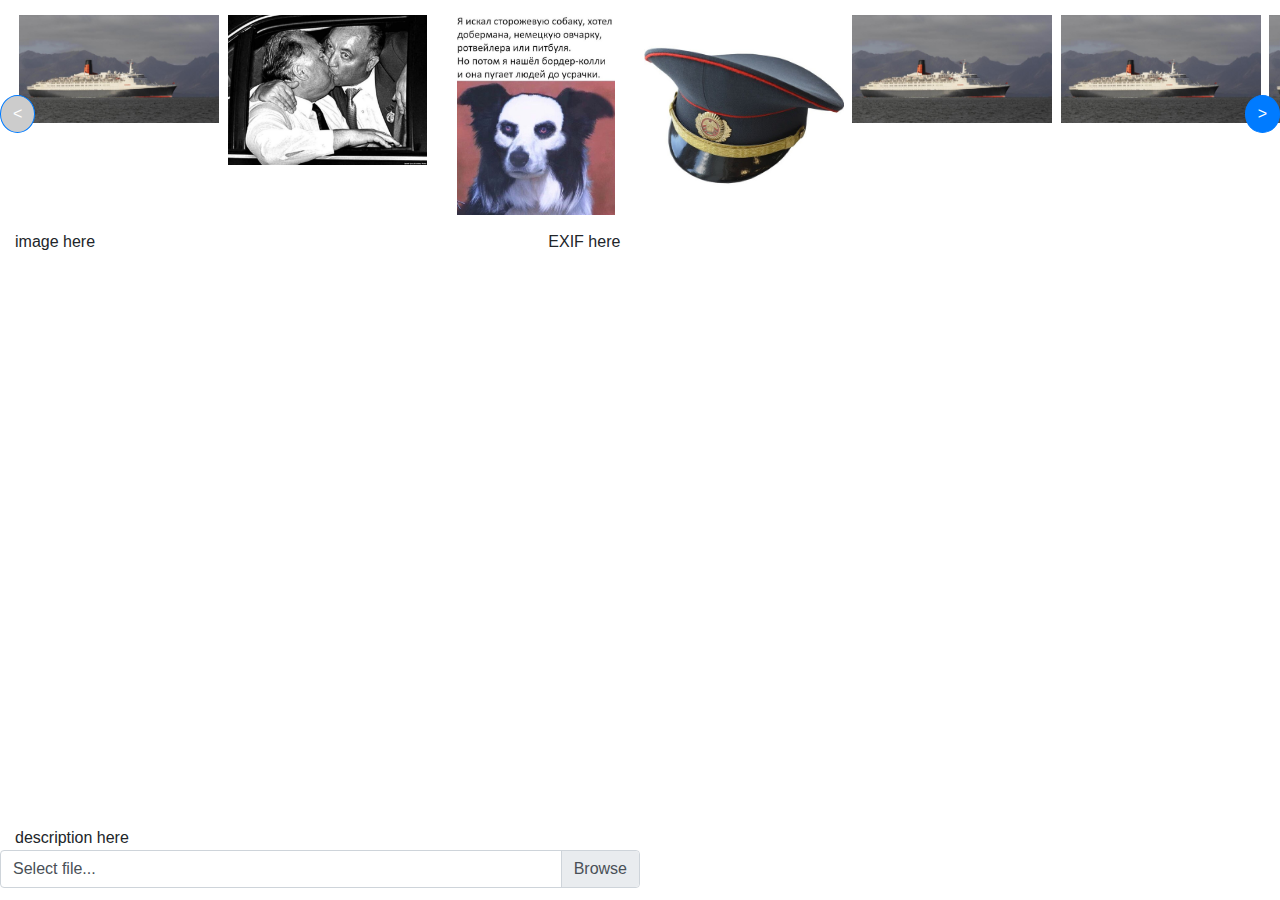
==== TestTask/wwwroot/Index.html @ 928262b2 "Два разы падключаны site.js - вырашана" ====
<html>
<head>
    <link href="http://maxcdn.bootstrapcdn.com/bootstrap/4.1.1/css/bootstrap.min.css" rel="stylesheet" id="bootstrap-css">
    <link href="css/site.css" rel="stylesheet">
    <link href="css/MultiItemCarousel.css" rel="stylesheet">

    <script src="http://maxcdn.bootstrapcdn.com/bootstrap/4.1.1/js/bootstrap.min.js"></script>
    <script src="http://cdnjs.cloudflare.com/ajax/libs/jquery/2.2.4/jquery.min.js"></script>
 
</head>
<body>
    <div class="container-fluid h-100 d-flex flex-column">
        <div class="row d-flex row-gallery">
            <div class="col MultiCarousel" data-items="1,3,5,6" data-slide="1" id="MultiCarousel" data-interval="1000">
                <div class="MultiCarousel-inner"></div>
                <button class="btn btn-primary leftLst">&lt;</button>
                <button class="btn btn-primary rightLst">&gt;</button>
            </div>
        </div>

        <div class="row d-flex row-details">
            <div class="col-5">image here</div>
            <div class="col-2">EXIF here</div>
            <!--Google map-->
            <div class="col-5" map-container>
                <iframe width="300" height="300" frameborder="0" scrolling="no" marginheight="0" marginwidth="0" src="https://maps.google.com/maps?width=300&amp;height=300&amp;hl=en&amp;q=Minsk,%20%D0%9D%D0%B0%D0%BB%D1%96%D0%B1%D0%BE%D1%86%D0%BA%D0%B0%D1%8F,%2018+(Location)&amp;t=h&amp;z=14&amp;ie=UTF8&amp;iwloc=B&amp;output=embed"></iframe>
            </div>
            <!--Google Maps-->
        </div>

        <div class="row d-flex row-description">
            <div class="col">description here</div>
        </div>

        <div class="row row-upload">
            <div class="col-6 custom-file" id="customFile">
                <input type="file" class="custom-file-input" id="inputFile">
                <label class="custom-file-label" for="inputFile">
                    Select file...
                </label>
            </div>
            <div class="col-6"></div>
        </div>
    </div>

    <script src="js/MultiItemCarousel.js"></script>
    <script src="js/store.js"></script>
    <script src="js/model.js"></script>
    <script src="js/template.js"></script>
    <script src="js/view.js"></script>
    <script src="js/controller.js"></script>
    <script src="js/app.js"></script>
    <script src="js/site.js"></script>
</body>
</html>
---- TestTask/wwwroot/css/site.css ----
html {
    height: 100%;
}

body {
    height: 100%;
}

.row-gallery {
}

.row-gallery .item {
    height: 200px;
    width: 200px;
}

.row-gallery .item img {
    max-height: 200px;
    max-width: 200px;
    margin-left: auto;
    margin-right: auto;
    display: block;
}

.row-details {
    height: 600px;
}

.row-description {
    flex: 1;
}

.row-upload {
    height: 50px;
}

.map-container {
    width: 100%;
}
---- TestTask/wwwroot/css/MultiItemCarousel.css ----
﻿.MultiCarousel {
    float: left;
    overflow: hidden;
    padding: 15px;
    width: 100%;
    position: relative;
}

    .MultiCarousel .MultiCarousel-inner {
        transition: 1s ease all;
        float: left;
    }

        .MultiCarousel .MultiCarousel-inner .item {
            float: left;
        }

            .MultiCarousel .MultiCarousel-inner .item > div {
                text-align: center;
                padding: 10px;
                margin: 10px;
                background: #f1f1f1;
                color: #666;
            }

    .MultiCarousel .leftLst, .MultiCarousel .rightLst {
        position: absolute;
        border-radius: 50%;
        top: calc(50% - 20px);
    }

    .MultiCarousel .leftLst {
        left: 0;
    }

    .MultiCarousel .rightLst {
        right: 0;
    }

        .MultiCarousel .leftLst.over, .MultiCarousel .rightLst.over {
            pointer-events: none;
            background: #ccc;
        }
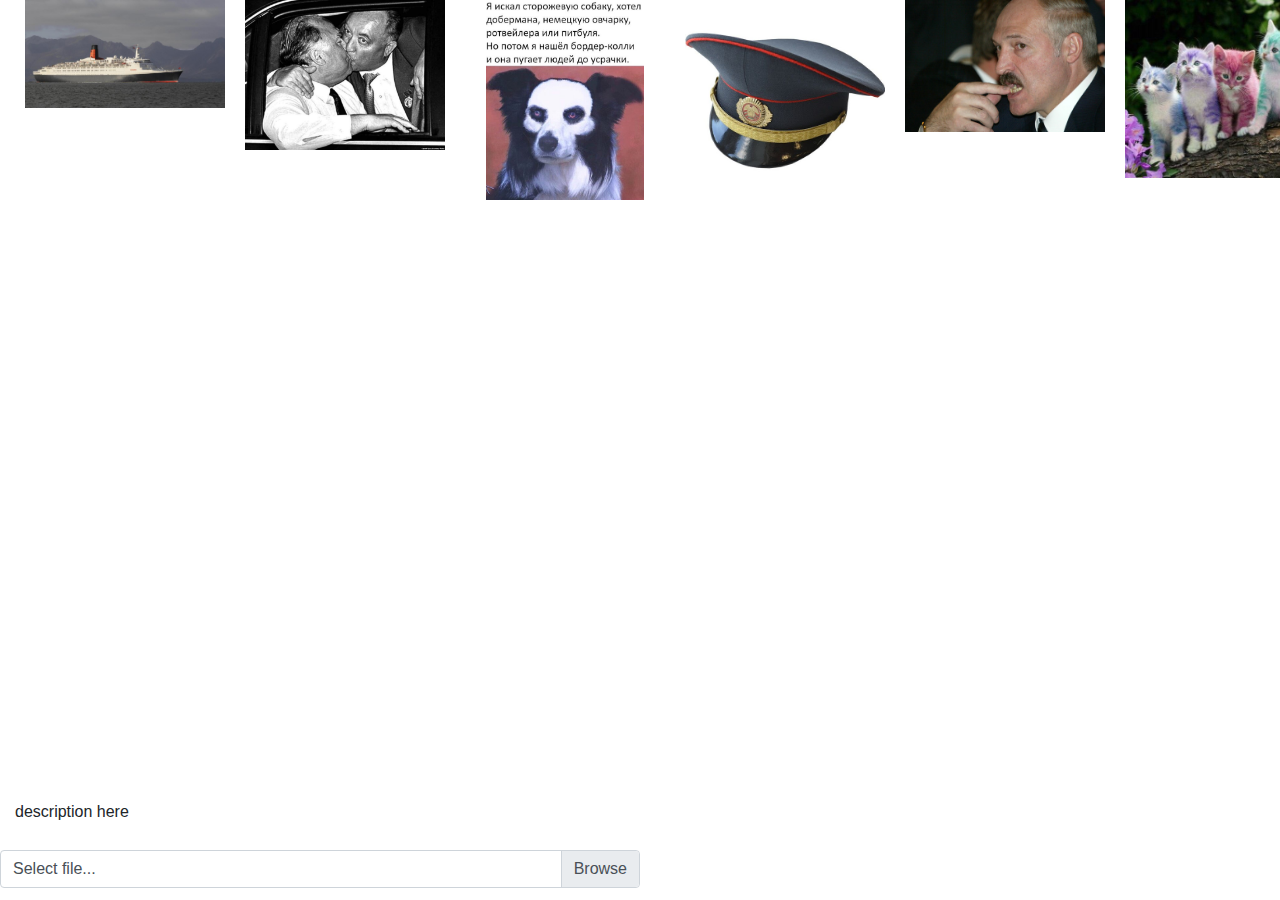
==== commit 0e15343f: "Google Map added" ====
--- a/TestTask/wwwroot/Index.html
+++ b/TestTask/wwwroot/Index.html
@@ -1,55 +1,50 @@
 <html>
 <head>
+    <meta charset="utf-8">
     <link href="http://maxcdn.bootstrapcdn.com/bootstrap/4.1.1/css/bootstrap.min.css" rel="stylesheet" id="bootstrap-css">
     <link href="css/site.css" rel="stylesheet">
-    <link href="css/MultiItemCarousel.css" rel="stylesheet">
 
     <script src="http://maxcdn.bootstrapcdn.com/bootstrap/4.1.1/js/bootstrap.min.js"></script>
     <script src="http://cdnjs.cloudflare.com/ajax/libs/jquery/2.2.4/jquery.min.js"></script>
- 
+
 </head>
 <body>
     <div class="container-fluid h-100 d-flex flex-column">
         <div class="row d-flex row-gallery">
-            <div class="col MultiCarousel" data-items="1,3,5,6" data-slide="1" id="MultiCarousel" data-interval="1000">
-                <div class="MultiCarousel-inner"></div>
-                <button class="btn btn-primary leftLst">&lt;</button>
-                <button class="btn btn-primary rightLst">&gt;</button>
+            <div class="col-12 ImageList"></div>
+        </div>
+
+            <div class="row d-flex row-details">
+                <div class="col-5 CurrentImage"></div>
+
+                <div class="col-2 Exif"></div>
+
+                <!--Google map-->
+                <div class="col-5 Gmap"  map-container>
+                    <iframe width="580" height="580" frameborder="0" scrolling="no" marginheight="0" marginwidth="0" src=""></iframe>
+                </div>
+                <!--Google Maps-->
+            </div>
+
+            <div class="row d-flex row-description">
+                <div class="col Descr">description here</div>
+            </div>
+
+            <div class="row row-upload">
+                <div class="col-6 custom-file" id="customFile">
+                    <input type="file" class="custom-file-input" id="inputFile">
+                    <label class="custom-file-label" for="inputFile">
+                        Select file...
+                    </label>
+                </div>
+                <div class="col-6"></div>
             </div>
         </div>
 
-        <div class="row d-flex row-details">
-            <div class="col-5">image here</div>
-            <div class="col-2">EXIF here</div>
-            <!--Google map-->
-            <div class="col-5" map-container>
-                <iframe width="300" height="300" frameborder="0" scrolling="no" marginheight="0" marginwidth="0" src="https://maps.google.com/maps?width=300&amp;height=300&amp;hl=en&amp;q=Minsk,%20%D0%9D%D0%B0%D0%BB%D1%96%D0%B1%D0%BE%D1%86%D0%BA%D0%B0%D1%8F,%2018+(Location)&amp;t=h&amp;z=14&amp;ie=UTF8&amp;iwloc=B&amp;output=embed"></iframe>
-            </div>
-            <!--Google Maps-->
-        </div>
-
-        <div class="row d-flex row-description">
-            <div class="col">description here</div>
-        </div>
-
-        <div class="row row-upload">
-            <div class="col-6 custom-file" id="customFile">
-                <input type="file" class="custom-file-input" id="inputFile">
-                <label class="custom-file-label" for="inputFile">
-                    Select file...
-                </label>
-            </div>
-            <div class="col-6"></div>
-        </div>
-    </div>
-
-    <script src="js/MultiItemCarousel.js"></script>
-    <script src="js/store.js"></script>
-    <script src="js/model.js"></script>
-    <script src="js/template.js"></script>
-    <script src="js/view.js"></script>
-    <script src="js/controller.js"></script>
-    <script src="js/app.js"></script>
-    <script src="js/site.js"></script>
+        <script src="js/model.js"></script>
+        <script src="js/view.js"></script>
+        <script src="js/controller.js"></script>
+        <script src="js/app.js"></script>
+        <script src="js/site.js"></script>
 </body>
-</html> 
+</html>
--- a/TestTask/wwwroot/css/site.css
+++ b/TestTask/wwwroot/css/site.css
@@ -4,22 +4,16 @@
 
 body {
     height: 100%;
+    border: 1px;
+    border-color: magenta;
 }
 
-.row-gallery {
-}
+/*div {
+    border: 1px solid magenta !important;
+}*/
 
-.row-gallery .item {
-    height: 200px;
-    width: 200px;
-}
-
-.row-gallery .item img {
-    max-height: 200px;
-    max-width: 200px;
-    margin-left: auto;
-    margin-right: auto;
-    display: block;
+.row-scrollbar {
+    flex: 1;
 }
 
 .row-details {
@@ -37,3 +31,32 @@
 .map-container {
     width: 100%;
 }
+
+.ImageList {
+    overflow: auto;
+    white-space: nowrap;
+}
+
+.ImageList .item {
+    height: 200px;
+    width: 200px;
+    display: inline-block;
+    margin: 0 10px;
+}
+
+.ImageList .item img {
+    max-height: 200px;
+    max-width: 200px;
+    margin-left: auto;
+    margin-right: auto;
+    display: block;
+}
+
+.Title {
+    font-weight: bold;
+}
+
+.BigImage {
+    max-height: 580px;
+    max-width: 650px;
+}
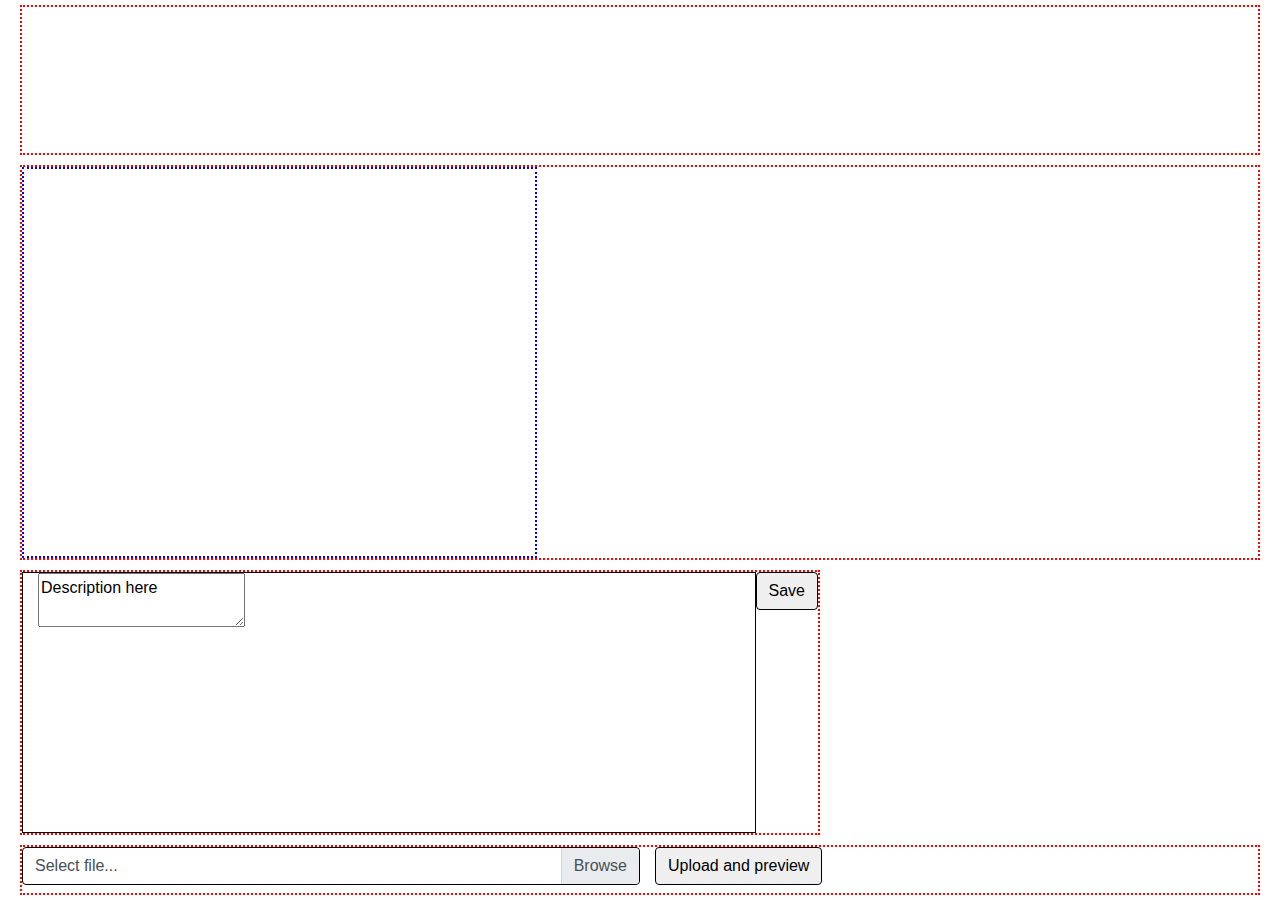
==== commit 43e93a63: "createFake() { 		const rnd = Date.now(); 		this.data.push({ 			id: rnd, 			src: `img/ file_${ rnd }." ====
--- a/TestTask/wwwroot/Index.html
+++ b/TestTask/wwwroot/Index.html
@@ -1,8 +1,9 @@
-<html>
+﻿<html>
 <head>
     <meta charset="utf-8">
     <link href="http://maxcdn.bootstrapcdn.com/bootstrap/4.1.1/css/bootstrap.min.css" rel="stylesheet" id="bootstrap-css">
     <link href="css/site.css" rel="stylesheet">
+    <link href="lib/simplemde/simplemde.min.css" rel="stylesheet">
 
     <script src="http://maxcdn.bootstrapcdn.com/bootstrap/4.1.1/js/bootstrap.min.js"></script>
     <script src="http://cdnjs.cloudflare.com/ajax/libs/jquery/2.2.4/jquery.min.js"></script>
@@ -21,26 +22,32 @@
 
                 <!--Google map-->
                 <div class="col-5 Gmap"  map-container>
-                    <iframe width="580" height="580" frameborder="0" scrolling="no" marginheight="0" marginwidth="0" src=""></iframe>
+                    <iframe width="400" height="400" frameborder="0" scrolling="no" marginheight="0" marginwidth="0" src=""></iframe>
                 </div>
                 <!--Google Maps-->
             </div>
 
             <div class="row d-flex row-description">
-                <div class="col Descr">description here</div>
+                <div class="col Descr">
+                    <textarea>Description here</textarea>
+                </div>
+                <span><button class="Btn Save">Save</button></span>
             </div>
 
             <div class="row row-upload">
                 <div class="col-6 custom-file" id="customFile">
                     <input type="file" class="custom-file-input" id="inputFile">
-                    <label class="custom-file-label" for="inputFile">
+                    <label class="custom-file-label Descr" for="inputFile">
                         Select file...
                     </label>
                 </div>
-                <div class="col-6"></div>
+                <div class="col-6">
+                    <button class="Btn Upload" id="upload-button"> Upload and preview </button>
+                </div>
             </div>
         </div>
 
+        <script src="lib/simplemde/simplemde.min.js"></script>
         <script src="js/model.js"></script>
         <script src="js/view.js"></script>
         <script src="js/controller.js"></script>
--- a/TestTask/wwwroot/css/site.css
+++ b/TestTask/wwwroot/css/site.css
@@ -4,24 +4,25 @@
 
 body {
     height: 100%;
-    border: 1px;
-    border-color: magenta;
 }
 
-/*div {
-    border: 1px solid magenta !important;
-}*/
+.row {
+    border: 2px dotted red;
+    overflow: auto;
+    margin: 5px;
+}
 
-.row-scrollbar {
-    flex: 1;
+.row-gallery {
+    height: 150px;
 }
 
 .row-details {
-    height: 600px;
+    flex: 3;
 }
 
 .row-description {
-    flex: 1;
+    flex: 2;
+    width: 800px;
 }
 
 .row-upload {
@@ -38,25 +39,57 @@
 }
 
 .ImageList .item {
-    height: 200px;
-    width: 200px;
+    height: 100%;
     display: inline-block;
     margin: 0 10px;
 }
 
 .ImageList .item img {
-    max-height: 200px;
-    max-width: 200px;
-    margin-left: auto;
-    margin-right: auto;
-    display: block;
+    height: 100%;
+    width: 100%;
 }
 
-.Title {
-    font-weight: bold;
+.CurrentImage {
+    border: 2px dotted blue;
+    height: 100%;
 }
 
 .BigImage {
-    max-height: 580px;
-    max-width: 650px;
+    max-height: 100%;
+    max-width: 100%;
 }
+
+.Exif {
+    font-size: 14pt;
+}
+
+/*.row-description {
+    border: 1px;
+    border-color: blue;
+    font-size: 14pt;
+}*/
+
+.Gmap iframe {
+    width: 100%;
+    height: 100%;
+}
+
+.Descr {
+    border: 1px solid black;
+    text-align: left;
+}
+
+.Descr textarea {
+    /*height: 100%;*/
+    /*width: 100%;*/
+    /*max-width: 300px;*/
+}    
+
+.Btn {
+    border: 1px solid black;
+}
+
+/*.Btn:hover {
+    font-weight: bold;
+    border: 2px solid black;
+}*/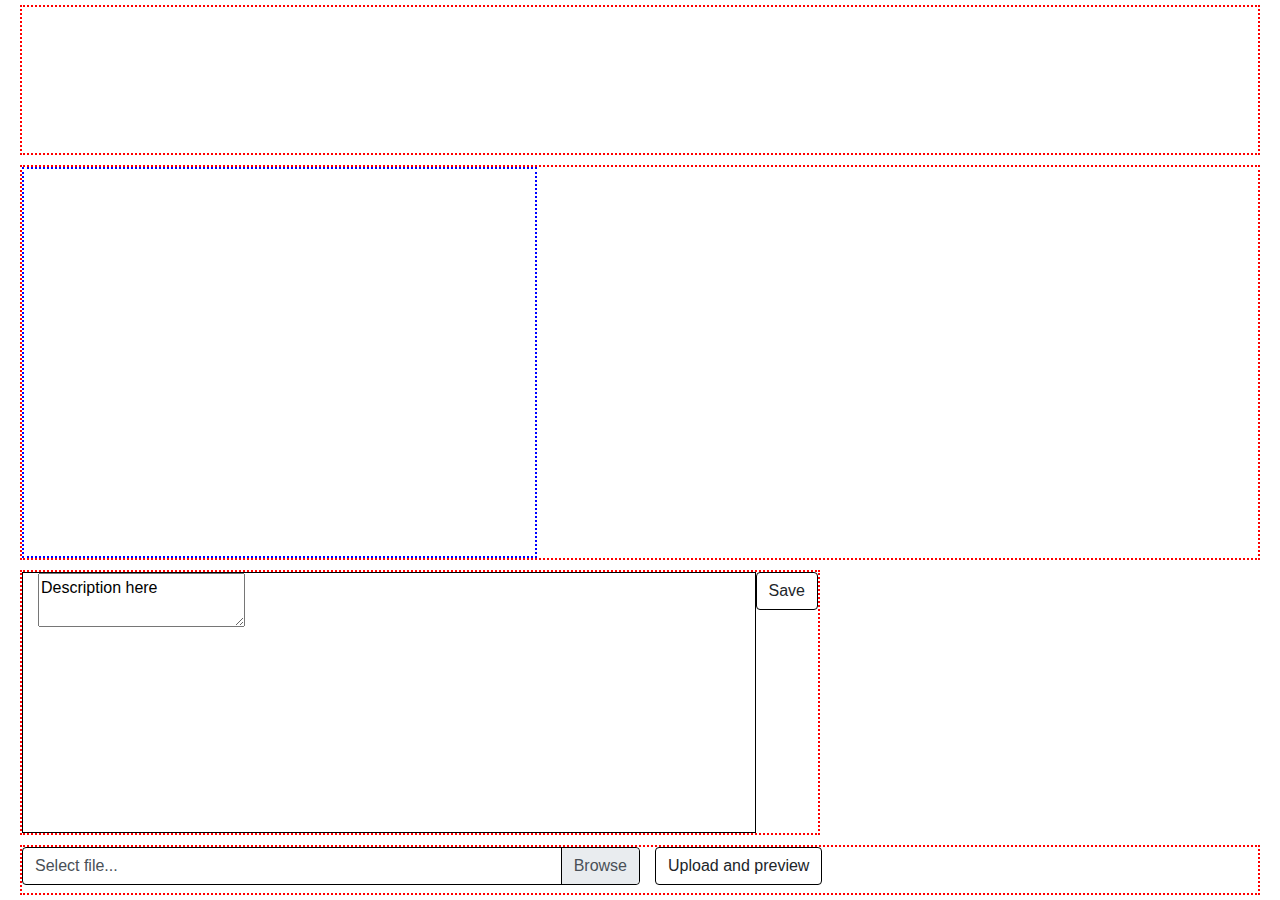
==== commit 2391e8dc: "TodoApi project added" ====
--- a/TestTask/wwwroot/Index.html
+++ b/TestTask/wwwroot/Index.html
@@ -1,12 +1,12 @@
 ﻿<html>
 <head>
     <meta charset="utf-8">
-    <link href="http://maxcdn.bootstrapcdn.com/bootstrap/4.1.1/css/bootstrap.min.css" rel="stylesheet" id="bootstrap-css">
+    <link href="lib/bootstrap/dist/css/bootstrap.min.css" rel="stylesheet" id="bootstrap-css">
     <link href="css/site.css" rel="stylesheet">
     <link href="lib/simplemde/simplemde.min.css" rel="stylesheet">
 
-    <script src="http://maxcdn.bootstrapcdn.com/bootstrap/4.1.1/js/bootstrap.min.js"></script>
-    <script src="http://cdnjs.cloudflare.com/ajax/libs/jquery/2.2.4/jquery.min.js"></script>
+    <script src="lib/bootstrap/dist/js/bootstrap.min.js"></script>
+    <script src="lib/jquery/dist/jquery.min.js"></script>
 
 </head>
 <body>
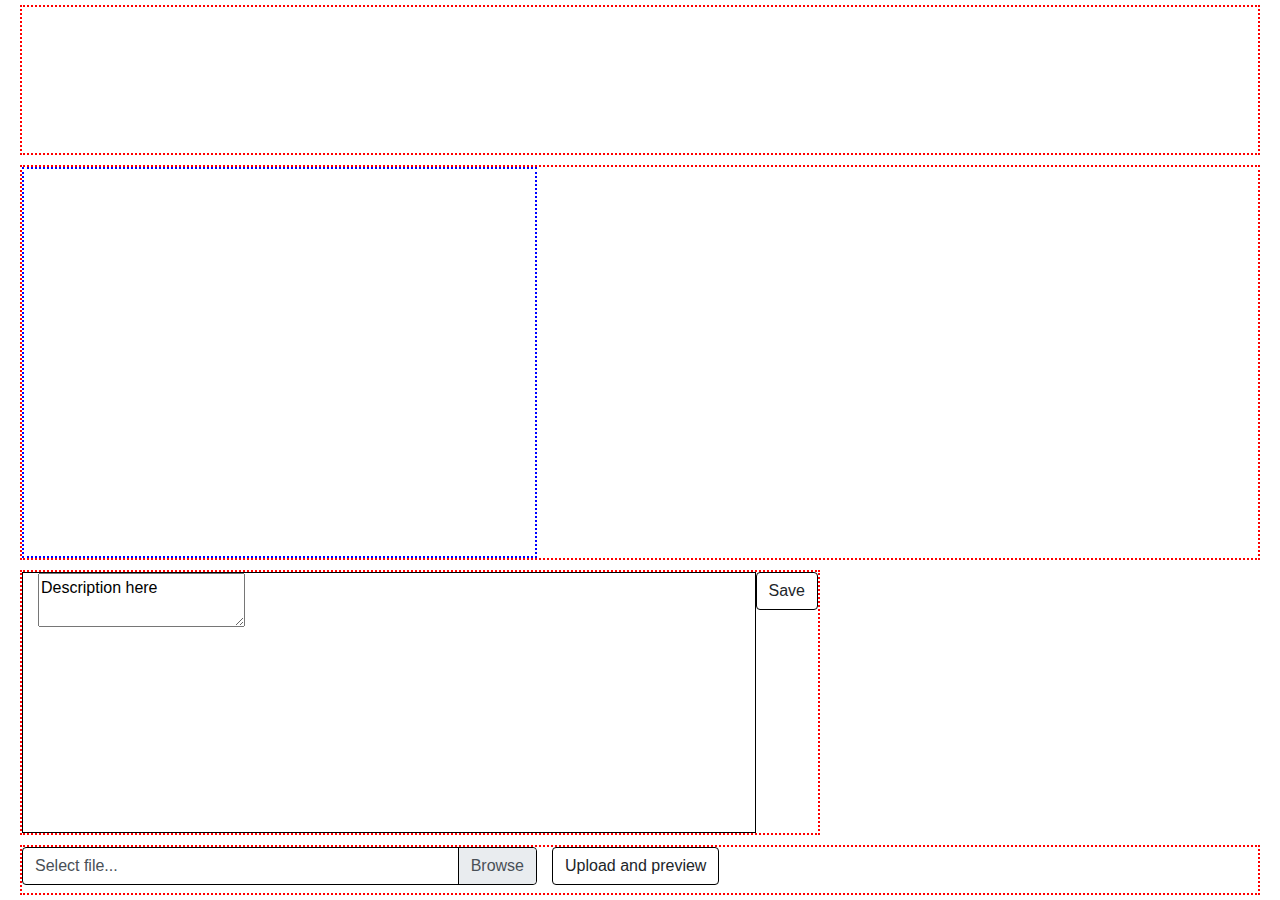
==== commit 196397a6: "Trying to create and use a classs Image.js. Broken again" ====
--- a/TestTask/wwwroot/Index.html
+++ b/TestTask/wwwroot/Index.html
@@ -35,19 +35,20 @@
             </div>
 
             <div class="row row-upload">
-                <div class="col-6 custom-file" id="customFile">
+                <div class="col-5 custom-file" id="customFile">
                     <input type="file" class="custom-file-input" id="inputFile">
                     <label class="custom-file-label Descr" for="inputFile">
                         Select file...
                     </label>
                 </div>
-                <div class="col-6">
+                <div class="col-7">
                     <button class="Btn Upload" id="upload-button"> Upload and preview </button>
                 </div>
             </div>
         </div>
 
         <script src="lib/simplemde/simplemde.min.js"></script>
+        <script src="js/image.js"></script>
         <script src="js/model.js"></script>
         <script src="js/view.js"></script>
         <script src="js/controller.js"></script>
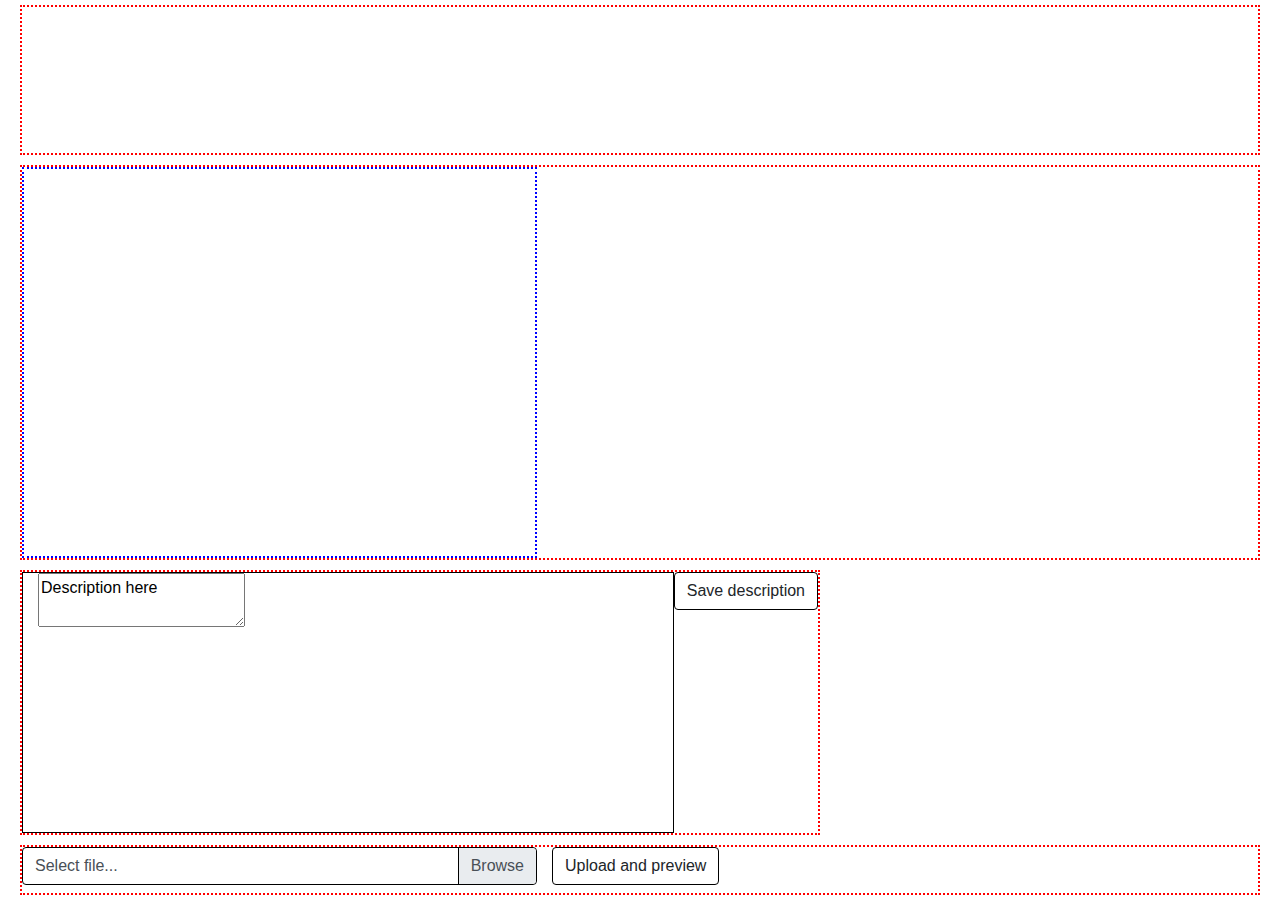
==== commit e6481d3d: "DELETE works" ====
--- a/TestTask/wwwroot/Index.html
+++ b/TestTask/wwwroot/Index.html
@@ -31,7 +31,13 @@
                 <div class="col Descr">
                     <textarea>Description here</textarea>
                 </div>
-                <span><button class="Btn Save">Save</button></span>
+                <div>
+                    <span><button class="Btn Save">Save description</button></span>
+                </div>
+                <div>
+                    <span class="DeleteImage"></span>
+                </div>
+
             </div>
 
             <div class="row row-upload">
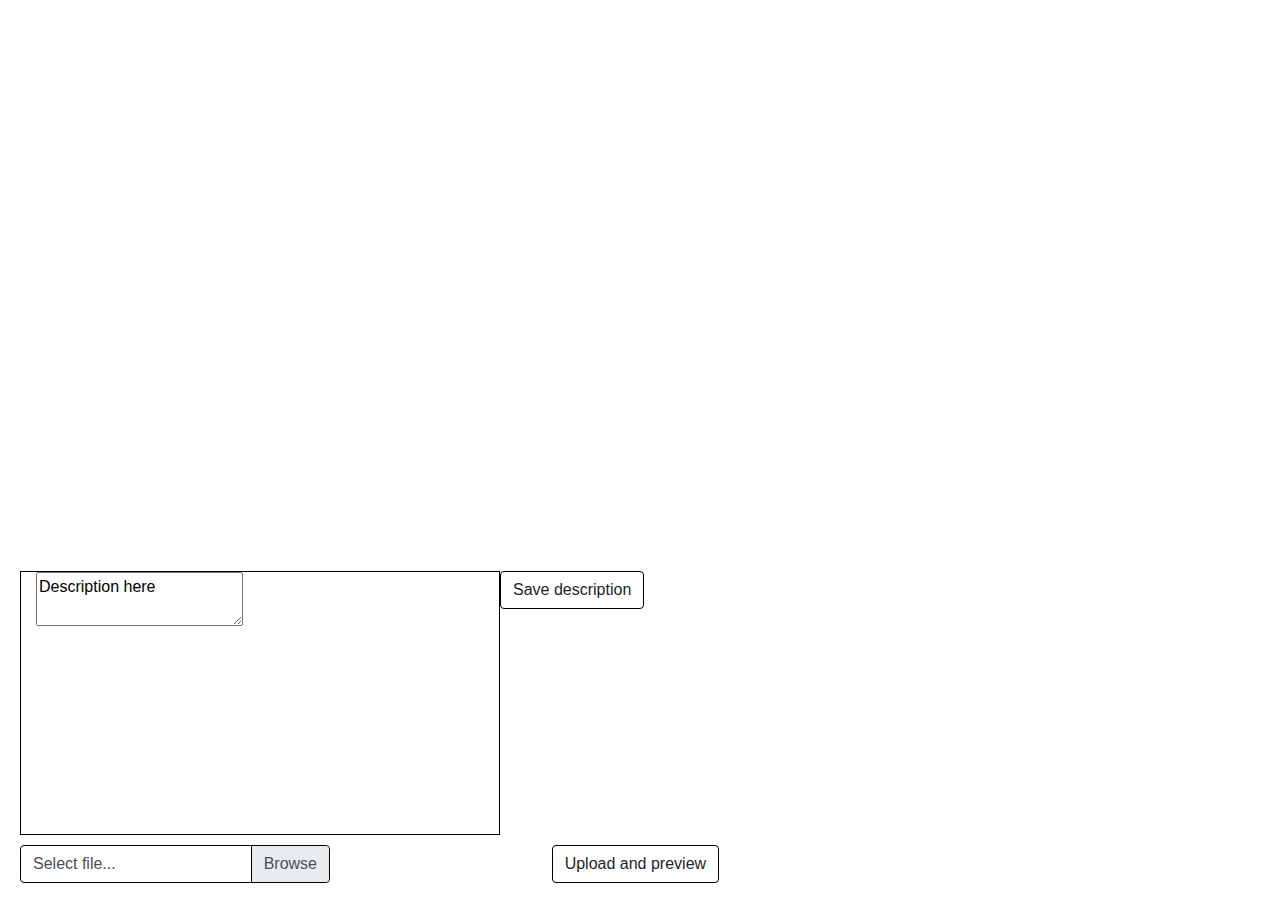
==== commit 43c326f6: "Getting exif is optimized" ====
--- a/TestTask/wwwroot/Index.html
+++ b/TestTask/wwwroot/Index.html
@@ -18,7 +18,8 @@
             <div class="row d-flex row-details">
                 <div class="col-5 CurrentImage"></div>
 
-                <div class="col-2 Exif"></div>
+                <div class="col-1 ExifDef"></div>
+                <div class="col-1 Exif"></div>
 
                 <!--Google map-->
                 <div class="col-5 Gmap"  map-container>
--- a/TestTask/wwwroot/css/site.css
+++ b/TestTask/wwwroot/css/site.css
@@ -7,7 +7,7 @@
 }
 
 .row {
-    border: 2px dotted red;
+    /*border: 2px dotted red;*/
     overflow: auto;
     margin: 5px;
 }
@@ -36,6 +36,7 @@
 .ImageList {
     overflow: auto;
     white-space: nowrap;
+    height: 100%;
 }
 
 .ImageList .item {
@@ -45,12 +46,12 @@
 }
 
 .ImageList .item img {
-    height: 100%;
-    width: 100%;
+    max-height: 100%;
+    max-width: 100%;
 }
 
 .CurrentImage {
-    border: 2px dotted blue;
+    /*border: 2px dotted blue;*/
     height: 100%;
 }
 
@@ -60,8 +61,11 @@
 }
 
 .Exif {
-    font-size: 14pt;
+    font-size: 10pt;
 }
+.Exif .Name {
+    font-weight: bold;
+}    
 
 /*.row-description {
     border: 1px;
@@ -75,15 +79,15 @@
 }
 
 .Descr {
+    max-width: 60%;
     border: 1px solid black;
     text-align: left;
 }
 
-.Descr textarea {
-    /*height: 100%;*/
-    /*width: 100%;*/
-    /*max-width: 300px;*/
-}    
+.Descr .CodeMirror {
+    min-height: 0;
+    height: calc(100% - 51px);
+}  
 
 .Btn {
     border: 1px solid black;
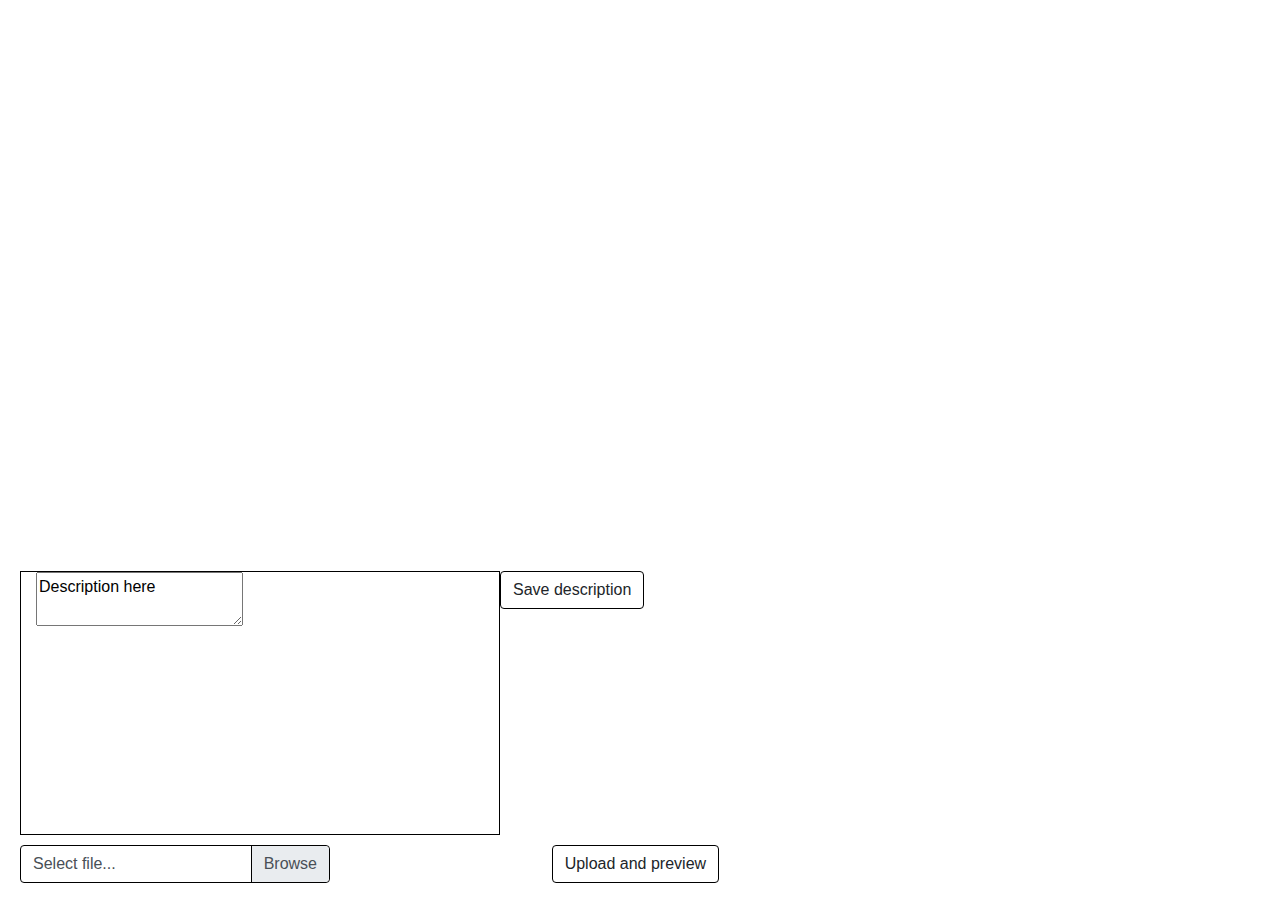
==== commit f4c3ea67: "Everything works!" ====
--- a/TestTask/wwwroot/Index.html
+++ b/TestTask/wwwroot/Index.html
@@ -5,8 +5,9 @@
     <link href="css/site.css" rel="stylesheet">
     <link href="lib/simplemde/simplemde.min.css" rel="stylesheet">
 
+    <script src="lib/jquery/dist/jquery.min.js"></script>
     <script src="lib/bootstrap/dist/js/bootstrap.min.js"></script>
-    <script src="lib/jquery/dist/jquery.min.js"></script>
+
 
 </head>
 <body>
@@ -15,51 +16,69 @@
             <div class="col-12 ImageList"></div>
         </div>
 
-            <div class="row d-flex row-details">
-                <div class="col-5 CurrentImage"></div>
+        <div class="row d-flex row-details">
+            <div class="col-5 CurrentImage"></div>
 
-                <div class="col-1 ExifDef"></div>
-                <div class="col-1 Exif"></div>
+            <div class="col-2 Exif"></div>
 
-                <!--Google map-->
-                <div class="col-5 Gmap"  map-container>
-                    <iframe width="400" height="400" frameborder="0" scrolling="no" marginheight="0" marginwidth="0" src=""></iframe>
-                </div>
-                <!--Google Maps-->
+            <!--Google map-->
+            <div class="col-5 Gmap" map-container>
+                <iframe width="400" height="400" frameborder="0" scrolling="no" marginheight="0" marginwidth="0" src=""></iframe>
+            </div>
+            <!--Google Maps-->
+        </div>
+
+        <div class="row d-flex row-description">
+            <div class="col Descr">
+                <textarea>Description here</textarea>
+            </div>
+            <div>
+                <span><button class="Btn Save">Save description</button></span>
+            </div>
+            <div>
+                <span class="DeleteImage"></span>
             </div>
 
-            <div class="row d-flex row-description">
-                <div class="col Descr">
-                    <textarea>Description here</textarea>
+        </div>
+
+        <div class="row row-upload">
+            <div class="col-5 custom-file" id="customFile">
+                <input type="file" class="custom-file-input" id="inputFile">
+                <label class="custom-file-label Descr" for="inputFile">
+                    Select file...
+                </label>
+            </div>
+            <div class="col-7">
+                <button class="Btn Upload" id="upload-button"> Upload and preview </button>
+            </div>
+        </div>
+    </div>
+
+    <!-- Modal -->
+    <div class="modal fade" id="exampleModalLong" tabindex="-1" role="dialog" aria-labelledby="exampleModalLongTitle" aria-hidden="true">
+        <div class="modal-dialog" role="document">
+            <div class="modal-content">
+                <div class="modal-header">
+                    <h5 class="modal-title" id="exampleModalLongTitle">Info</h5>
+                    <button type="button" class="close" data-dismiss="modal" aria-label="Close">
+                        <span aria-hidden="true">&times;</span>
+                    </button>
                 </div>
-                <div>
-                    <span><button class="Btn Save">Save description</button></span>
+                <div class="modal-body">
                 </div>
-                <div>
-                    <span class="DeleteImage"></span>
-                </div>
-
-            </div>
-
-            <div class="row row-upload">
-                <div class="col-5 custom-file" id="customFile">
-                    <input type="file" class="custom-file-input" id="inputFile">
-                    <label class="custom-file-label Descr" for="inputFile">
-                        Select file...
-                    </label>
-                </div>
-                <div class="col-7">
-                    <button class="Btn Upload" id="upload-button"> Upload and preview </button>
+                <div class="modal-footer">
+                    <button type="button" class="btn btn-secondary" data-dismiss="modal">Close</button>
                 </div>
             </div>
         </div>
+    </div>
 
-        <script src="lib/simplemde/simplemde.min.js"></script>
-        <script src="js/image.js"></script>
-        <script src="js/model.js"></script>
-        <script src="js/view.js"></script>
-        <script src="js/controller.js"></script>
-        <script src="js/app.js"></script>
-        <script src="js/site.js"></script>
+    <script src="lib/simplemde/simplemde.min.js"></script>
+    <script src="js/image.js"></script>
+    <script src="js/model.js"></script>
+    <script src="js/view.js"></script>
+    <script src="js/controller.js"></script>
+    <script src="js/app.js"></script>
+    <script src="js/site.js"></script>
 </body>
 </html>
